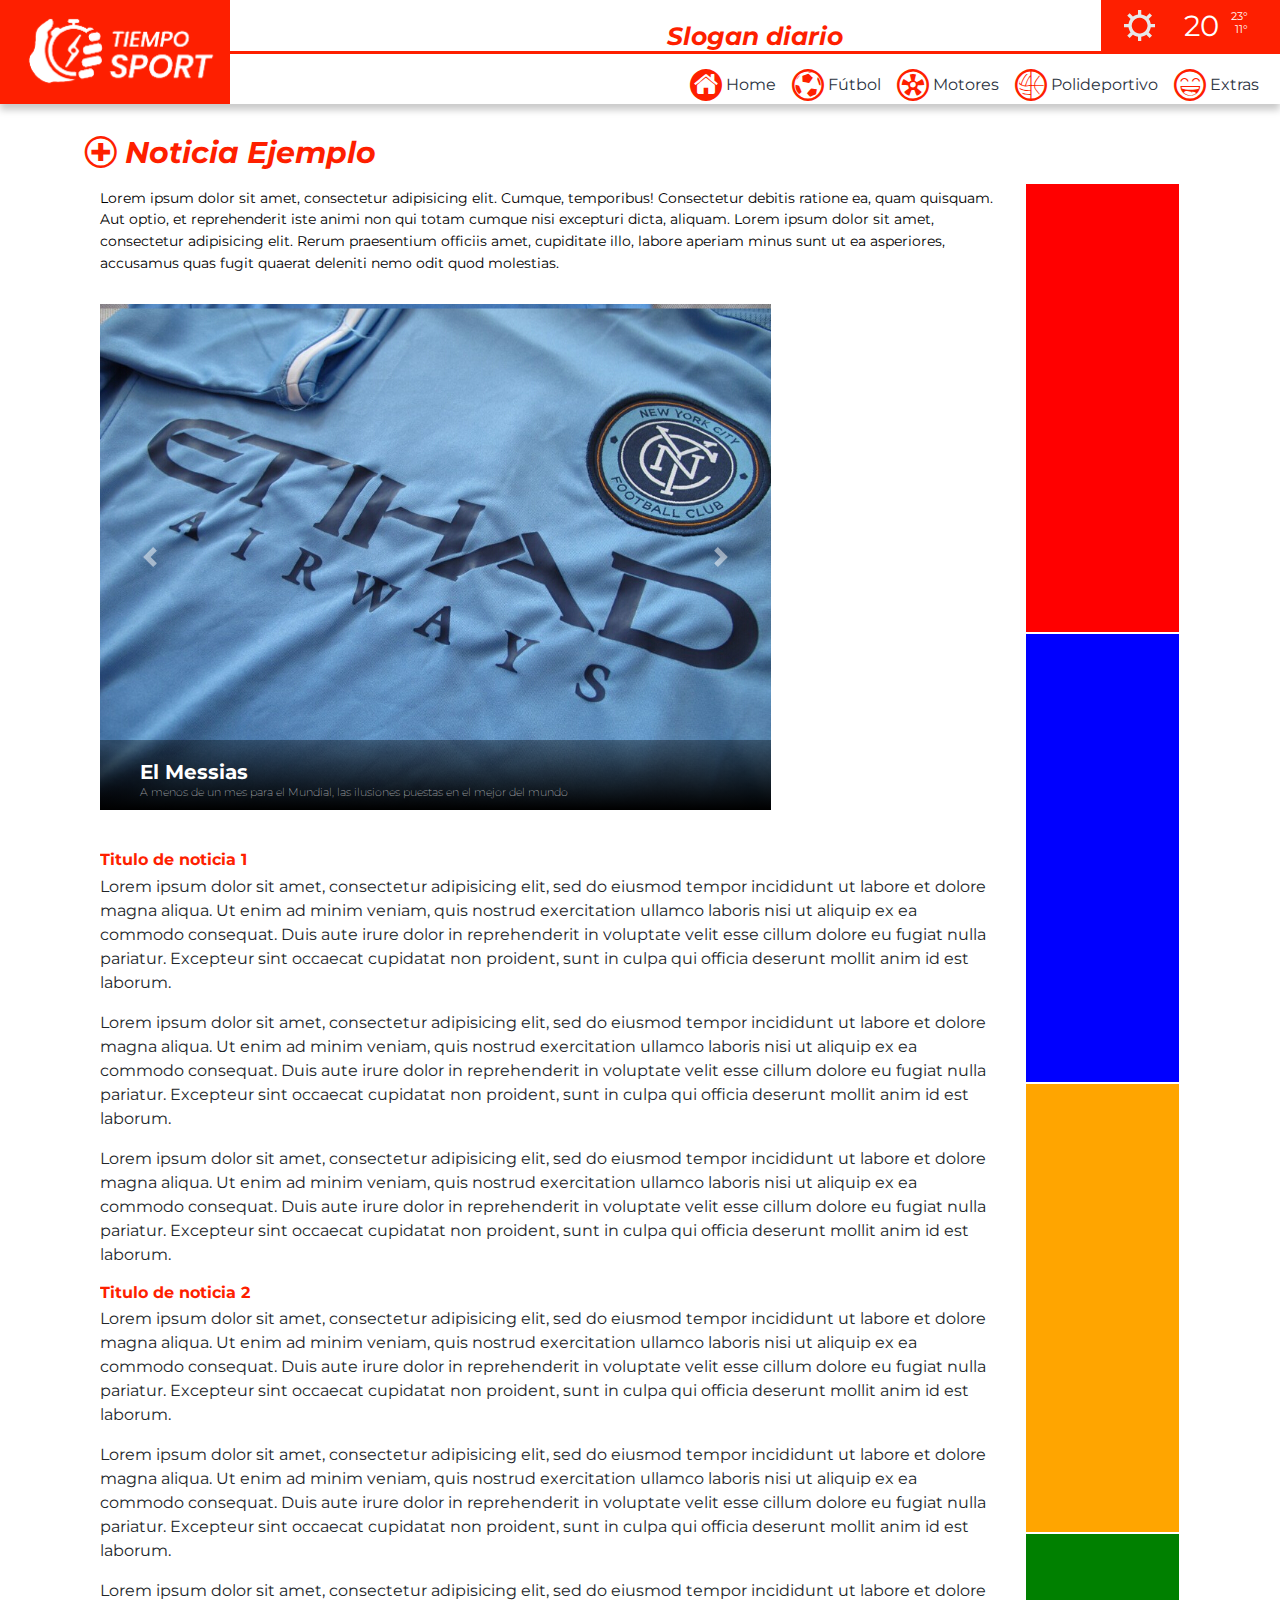
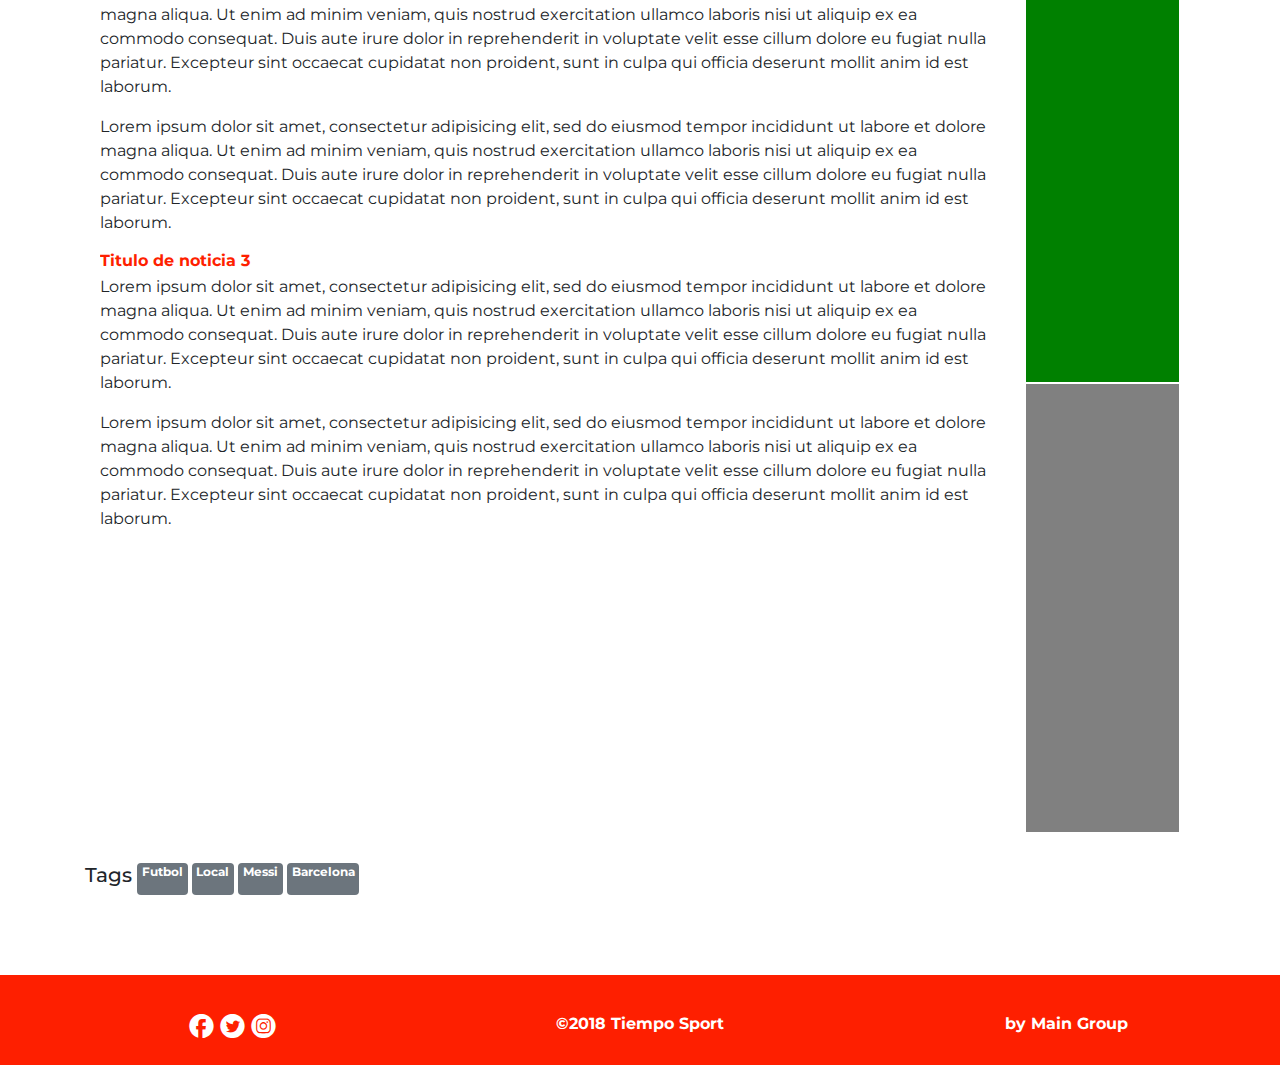
==== news.layout.html @ 6827b6a7 "adding news section" ====
<!DOCTYPE html>
<html lang="es">
<head>
	<meta charset="utf-8">
	<meta http-equiv="X-UA-Compatible" content="IE=edge">
	<meta name="viewport" content="width=device-width, initial-scale=1.0">
	<title>Tiempo Sport</title>
	<link href="https://fonts.googleapis.com/css?family=Montserrat|Open+Sans" rel="stylesheet">
	<link rel="stylesheet" href="css/normalize.css">
	<link href="https://fonts.googleapis.com/icon?family=Material+Icons"
      rel="stylesheet">
	<link rel="stylesheet" href="bootstrap/css/bootstrap-reboot.min.css">
	<link rel="stylesheet" href="bootstrap/css/bootstrap.min.css">
	<link rel="stylesheet" href="css/style.css">
	<link rel="stylesheet" media="(max-width: 544px)" type="text/css" href="css/extra-small-style.css">
</head>
<body>
	<header id="header" class="header-fixed-top">
		<nav class="navbar navbar-expand-lg navbar-light bg-color-white">
  			<a class="navbar-brand" href="#"><img class="img-logo" src="img/logo.png" alt="Tiempo Sport"></a>
			  <button class="navbar-toggler" type="button" data-toggle="collapse" data-target="#navbarSupportedContent" aria-controls="navbarSupportedContent" aria-expanded="false" aria-label="Toggle navigation">
			    <span class="navbar-toggler-icon"></span>
			  </button>
    	<button class="btnz d-none d-lg-inline-block mb-3 mb-md-0 ml-md-3 weather-btn" id="weather">
    		<img src="img/sun.png" class="weather-img"><span id="current-temp" class="temp-actual">20</span><span class="max-min" id="max-Temp">23&#176;</span>
    		<span class="max-min" id="min-temp">11&#176;</span>
    	</button>
    </div>
    <h1 id="slogan" class="slogan-top d-none d-sm-block">Slogan diario</h1>
  <div class="collapse navbar-collapse" id="navbarSupportedContent">
    <ul class="navbar-nav mr-auto">
      <li class="nav-item active">
        <a class="nav-link" href="#"><span class="tiempo-font">A </span>&nbsp;Home</a>
      </li>
      <li class="nav-item">
        <a class="nav-link" href="#outstanding-news"><span class="tiempo-font">B </span>&nbsp;Fútbol</a>
      </li>
      <li class="nav-item">
        <a class="nav-link" href="#sports"><span class="tiempo-font">C </span>&nbsp;Motores</a>
      </li>
        <li class="nav-item">
        <a class="nav-link" href="#tecnology"><span class="tiempo-font">D </span>&nbsp;Polideportivo</a>
      </li>
        <li class="nav-item">
        <a class="nav-link" href="#entertainment"><span class="tiempo-font">E </span>&nbsp;Extras</a>
      </li>
      <li class="nav-item social-content d-block d-sm-block d-md-none">
      	<p class="social-icons">F</p>
      	<p class="social-icons">T</p>
      	<p class="social-icons">I</p>
      </li>
    </ul>
  </div>
</nav>
	</header><!-- /header -->
	<div class="container">
		<div class="row information-content d-block d-sm-block d-md-none">
  			<div class="inner-information-content">
  				<h4 class="text-content">Azul/19&#176;</h4>
  			</div>
  			<div class="inner-information-content">
  				<h4 id="today" class="text-content">10 de mayo 2018</h4>
  			</div>
  		</div>
		<div class="row span-content d-none d-md-block">
			<h4 class="span-content-inner" id="dateField"></h4>
		</div>

		<!-- Outstanding news in carousel -->
		<!-- Just visible in small and extra small devices -->
		<h2 class="section-title"><span class="tiempo-font">T </span>Noticia Ejemplo</h2>
		<div class="row">
			<div class="col-md-10 col-xs-12">
				<p class="downer">Lorem ipsum dolor sit amet, consectetur adipisicing elit. Cumque, temporibus! Consectetur debitis ratione ea, quam quisquam. Aut optio, et reprehenderit iste animi non qui totam cumque nisi excepturi dicta, aliquam. Lorem ipsum dolor sit amet, consectetur adipisicing elit. Rerum praesentium officiis amet, cupiditate illo, labore aperiam minus sunt ut ea asperiores, accusamus quas fugit quaerat deleniti nemo odit quod molestias.</p>
				<div class="wrapper">
					
				</div>
				<div id="carouselExampleIndicators" class="carousel slide col-md-9 no-padding" data-ride="carousel">
				  <div class="carousel-inner">
				    <div class="carousel-item active">
				      <img class="w-100" src="img/news-photo.jpg" alt="First slide">
				      <div class="carousel-caption">
					    <h5 class="inner-carousel-title">El Messias</h5>
					    <p class="inner-carousel-content">A menos de un mes para el Mundial, las ilusiones puestas en el mejor del mundo</p>
					  </div>
				    </div>
				    
				    
				  </div>
				  <a class="carousel-control-prev" href="#carouselExampleIndicators" role="button" data-slide="prev">
				    <span class="carousel-control-prev-icon" aria-hidden="true"></span>
				    <span class="sr-only">Previous</span>
				  </a>
				  <a class="carousel-control-next" href="#carouselExampleIndicators" role="button" data-slide="next">
				    <span class="carousel-control-next-icon" aria-hidden="true"></span>
				    <span class="sr-only">Next</span>
				  </a>
				</div>
				<div class="wrapper">
					
				</div>
				<div class="text-box">
					<h4 class="label-news">Titulo de noticia 1</h4>
										<p>Lorem ipsum dolor sit amet, consectetur adipisicing elit, sed do eiusmod
					tempor incididunt ut labore et dolore magna aliqua. Ut enim ad minim veniam,
					quis nostrud exercitation ullamco laboris nisi ut aliquip ex ea commodo
					consequat. Duis aute irure dolor in reprehenderit in voluptate velit esse
					cillum dolore eu fugiat nulla pariatur. Excepteur sint occaecat cupidatat non
					proident, sunt in culpa qui officia deserunt mollit anim id est laborum.</p>
										<p>Lorem ipsum dolor sit amet, consectetur adipisicing elit, sed do eiusmod
					tempor incididunt ut labore et dolore magna aliqua. Ut enim ad minim veniam,
					quis nostrud exercitation ullamco laboris nisi ut aliquip ex ea commodo
					consequat. Duis aute irure dolor in reprehenderit in voluptate velit esse
					cillum dolore eu fugiat nulla pariatur. Excepteur sint occaecat cupidatat non
					proident, sunt in culpa qui officia deserunt mollit anim id est laborum.</p>
										<p>Lorem ipsum dolor sit amet, consectetur adipisicing elit, sed do eiusmod
					tempor incididunt ut labore et dolore magna aliqua. Ut enim ad minim veniam,
					quis nostrud exercitation ullamco laboris nisi ut aliquip ex ea commodo
					consequat. Duis aute irure dolor in reprehenderit in voluptate velit esse
					cillum dolore eu fugiat nulla pariatur. Excepteur sint occaecat cupidatat non
					proident, sunt in culpa qui officia deserunt mollit anim id est laborum.</p>
					<h4 class="label-news">Titulo de noticia 2</h4>
										<p>Lorem ipsum dolor sit amet, consectetur adipisicing elit, sed do eiusmod
					tempor incididunt ut labore et dolore magna aliqua. Ut enim ad minim veniam,
					quis nostrud exercitation ullamco laboris nisi ut aliquip ex ea commodo
					consequat. Duis aute irure dolor in reprehenderit in voluptate velit esse
					cillum dolore eu fugiat nulla pariatur. Excepteur sint occaecat cupidatat non
					proident, sunt in culpa qui officia deserunt mollit anim id est laborum.</p>
										<p>Lorem ipsum dolor sit amet, consectetur adipisicing elit, sed do eiusmod
					tempor incididunt ut labore et dolore magna aliqua. Ut enim ad minim veniam,
					quis nostrud exercitation ullamco laboris nisi ut aliquip ex ea commodo
					consequat. Duis aute irure dolor in reprehenderit in voluptate velit esse
					cillum dolore eu fugiat nulla pariatur. Excepteur sint occaecat cupidatat non
					proident, sunt in culpa qui officia deserunt mollit anim id est laborum.</p>
										<p>Lorem ipsum dolor sit amet, consectetur adipisicing elit, sed do eiusmod
					tempor incididunt ut labore et dolore magna aliqua. Ut enim ad minim veniam,
					quis nostrud exercitation ullamco laboris nisi ut aliquip ex ea commodo
					consequat. Duis aute irure dolor in reprehenderit in voluptate velit esse
					cillum dolore eu fugiat nulla pariatur. Excepteur sint occaecat cupidatat non
					proident, sunt in culpa qui officia deserunt mollit anim id est laborum.</p>
										<p>Lorem ipsum dolor sit amet, consectetur adipisicing elit, sed do eiusmod
					tempor incididunt ut labore et dolore magna aliqua. Ut enim ad minim veniam,
					quis nostrud exercitation ullamco laboris nisi ut aliquip ex ea commodo
					consequat. Duis aute irure dolor in reprehenderit in voluptate velit esse
					cillum dolore eu fugiat nulla pariatur. Excepteur sint occaecat cupidatat non
					proident, sunt in culpa qui officia deserunt mollit anim id est laborum.</p>
					<h4 class="label-news">Titulo de noticia 3</h4>
										<p>Lorem ipsum dolor sit amet, consectetur adipisicing elit, sed do eiusmod
					tempor incididunt ut labore et dolore magna aliqua. Ut enim ad minim veniam,
					quis nostrud exercitation ullamco laboris nisi ut aliquip ex ea commodo
					consequat. Duis aute irure dolor in reprehenderit in voluptate velit esse
					cillum dolore eu fugiat nulla pariatur. Excepteur sint occaecat cupidatat non
					proident, sunt in culpa qui officia deserunt mollit anim id est laborum.</p>
										<p>Lorem ipsum dolor sit amet, consectetur adipisicing elit, sed do eiusmod
					tempor incididunt ut labore et dolore magna aliqua. Ut enim ad minim veniam,
					quis nostrud exercitation ullamco laboris nisi ut aliquip ex ea commodo
					consequat. Duis aute irure dolor in reprehenderit in voluptate velit esse
					cillum dolore eu fugiat nulla pariatur. Excepteur sint occaecat cupidatat non
					proident, sunt in culpa qui officia deserunt mollit anim id est laborum.</p>
				</div>
			</div>
			<div class="col-md-2 col-xs-12">
				<article class="big-article" style="background-color: red;">
				
				</article>
				<article class="big-article" style="background-color: blue;">
				
				</article>
				<article class="big-article" style="background-color: orange;">
				
				</article>
				<article class="big-article" style="background-color: green;">
				
				</article>
				<article class="big-article" style="background-color: grey;">
				
				</article>
			</div>
		</div>
		
	<div class="wrapper">
		
	</div>
	<div class="row">
		<h5 class="tag-letter">Tags&nbsp;</h5>
		<a href="#" class="badge badge-secondary">Futbol</a><span>&nbsp;</span>
		<a href="#" class="badge badge-secondary">Local</a><span>&nbsp;</span>
		<a href="#" class="badge badge-secondary">Messi</a><span>&nbsp;</span>
		<a href="#" class="badge badge-secondary">Barcelona</a><span>&nbsp;</span>
	</div>

		
	</div>

	<div class="wrapper">
		
	</div>
	<div class="row">
		<footer>
			<br>
			<div class="row">
				<div class="col-sm-4 col-xs-12">
					<ul class="social-field">
						<li><p class="social-icons white">F</p></li>
						<li><p class="social-icons white">T</p></li>
						<li><p class="social-icons white">I</p></li>
					</ul>
				</div>
				<div class="col-sm-4 col-xs-12">
					<h5 class="atribution">&copy;2018 Tiempo Sport</h5>
				</div>
				<div class="col-sm-4 col-xs-12">
					<h5 class="atribution">by Main Group</h5>
				</div>
			</div>
		</footer>
	</div>
	<script  src="https://code.jquery.com/jquery-3.3.1.min.js"  integrity="sha256-FgpCb/KJQlLNfOu91ta32o/NMZxltwRo8QtmkMRdAu8="
  crossorigin="anonymous"></script>
	<script src="bootstrap/js/bootstrap.min.js"></script>
	<script src="js/main.js"></script>
</body>
</html>
---- css/style.css ----
@font-face {
    font-family: 'Typeecon';
    src: local('Typeecon'),
	     url(typeecon.otf) format('OpenType');
}

@font-face {
    font-family: 'TiempoSport2';
    src: local('TiempoSport2'),
	     url(tiemposport2.ttf) format('TrueType');
}

.social-icons{
	font-family: 'Typeecon';
	display: inline-block;
	font-size: 25px;
	color: #fe1f00;
}

.social-icons.white{
	color: #FFF;
	text-align: center;
	line-height: 50px;

}

.social-field{
	width: 130px;
	display: block;
	margin: 0 auto;
}

.social-field li{
	list-style: none;
	display: inline-block;
}

.social-content{
	text-align: center;
}

.atribution{
	color: #FFF;
	font-size: 1rem;
	font-weight: bold;
	text-align: center;
	line-height: 50px;
}

body{
	font-family: 'Montserrat', sans-serif;
}
.header-fixed-top{
	width: 100%;
	height: auto;
	overflow: hidden;
	position: fixed;
	top: 0;
	-webkit-box-shadow: 0px 6px 7px 0px rgba(0,0,0,0.21);
	-moz-box-shadow: 0px 6px 7px 0px rgba(0,0,0,0.21);
	box-shadow: 0px 6px 7px 0px rgba(0,0,0,0.21);
	z-index: 100;
}

.img-logo{
	height: 80px;
	width: auto;
	margin: 3% 10%;
	display: block;
}

.bg-color-white{
	background-color: #FFFFFF;
	height: 100%;
}

.navbar-expand-lg .navbar-nav {
	margin-right: 3% !important;
	text-align: left;
}

.slogan-top{
	font-size: 25px;
    text-align: center;
    color: #fe1f00;
    font-weight: bolder;
    font-style: italic;
    border-bottom-style: solid;
	width: 100%;
    height: 50%;
    margin: 0;
    padding: 0;
    top: -14px;
    position: relative;
}

.navbar {
	padding: 0;
}

.navbar-brand{
	background-color: #fe1f00;
	width: 280px;
	margin-right: 0 !important;
}

#navbarSupportedContent{
	position: absolute;
	right: 1%;
	bottom: 1%;
}

.nav-link{
	color: #2B333F !important;
	line-height: 20px;
	font-size: 16px;
	display: inline-flex;
	transition: all 0.35s;
}

.nav-link:hover{
	color: #fe1f00 !important;
}

.nav-link:active{
	color: #fe1f00 !important;
}

.nav-item{
	min-width: 100px;
	width: auto;
	display: inline-block;
}

.icon-btn{
	height:30px;
	width: auto;
	vertical-align: middle;
	margin: -6px 5px;
}

.weather-btn{
	background-color: #fe1f00;
	border-radius: 0;
	border: none;
	position: absolute;
	display: block;
	right: 0;
	top: 0;
	width: 14%;
	height: 50%;
	transition: all 0.35s;
}

.weather-btn:hover{
	background-color:#FFF;
}

.weather-btn:hover > .temp-actual{
	color: #fe1f00;
}

.weather-btn:hover > .max-min{
	color: #fe1f00;
}

.weather-img{
	position: absolute;
	top: 19%;
	left: 13%;
}

.temp-actual{
	color: #ffffff;
	font-size: 1.8em;
	margin-left: 2%;
	transition: all 0.35s;
	float: right;
	margin-right: 33%;
}

.max-min{
	display: inline-block;
	color: #ffffff;
	font-size: 0.7em;
	position: absolute;
	top: 16%;
	margin-left: 1%;
	transition: all 0.35s;
	right: 18%;
}

#min-temp{
	top: 40%;
}

.material-icons{
	color:  #fe1f00;
	vertical-align: middle;
	font-size: 28px;
}

.container-fluid{
	position: relative;
	padding: 0;
	margin: 7.5% 0 0 0;
}

.row{
	margin: 0;
}

.span-content{
	position: relative;
	margin: 12% 0 1% 0;
	clear: both;
}

.span-content-inner{
	font-size: 1em;
}

.wrapper{
	width: 100%;
	clear: both;
	position: relative;
	height: 30px;
}

.information-content{
	margin-top: 60px;
	position: relative;
	clear: both;
}

.inner-information-content{
	height: 50px;	
	width: 49%;
	display: inline-block;
	
}

.text-content{
	color:  #fe1f00;
	text-align: center;
	font-size: 1em;
	line-height: 50px;
}

.inner-information-content:first-child{
	border-right: 1px solid #fe1f00;
}

/* News */
.big-article{
	height: auto;
	min-height: 450px;
	background-color: #fe1f00;
	border: 1px solid #FFF;
}

.joke-label{ /* deletmeeeeeeeeeeeeeeeeeeeee */
	color: white;
	text-align: center;
	line-height: 450px;
}

.joke-label-sm{ /* deletmeeeeeeeeeeeeeeeeeeeee */
	color: white;
	text-align: center;
	line-height: 300px;
}

.label-sm{
	width: 100%;
	margin: 10px auto 5px 10px;
	text-align: left;
	color: #fe1f00;
	font-size: 1rem;
	font-weight: bold;
	font-style: italic;
}

.content-sm{
	font-size: .7rem;
	color: #000;
	text-align: left;
	margin: 5px auto 0px 10px;
}

.section-title{
	width: 90%;
	clear: both;
	font-size: 30px;
    margin: 1% 0;
    color: #fe1f00;
    font-weight: bolder;
    font-style: italic;
}

.carousel-caption{
	width: 100%;
	background: rgba(5,5,5,0.38);
	background: -moz-linear-gradient(top, rgba(5,5,5,0.38) 0%, rgba(0,0,0,1) 100%);
	background: -webkit-gradient(left top, left bottom, color-stop(0%, rgba(5,5,5,0.38)), color-stop(100%, rgba(0,0,0,1)));
	background: -webkit-linear-gradient(top, rgba(5,5,5,0.38) 0%, rgba(0,0,0,1) 100%);
	background: -o-linear-gradient(top, rgba(5,5,5,0.38) 0%, rgba(0,0,0,1) 100%);
	background: -ms-linear-gradient(top, rgba(5,5,5,0.38) 0%, rgba(0,0,0,1) 100%);
	background: linear-gradient(to bottom, rgba(5,5,5,0.38) 0%, rgba(0,0,0,1) 100%);
	filter: progid:DXImageTransform.Microsoft.gradient( startColorstr='#050505', endColorstr='#000000', GradientType=0 );
	right: 0;
	left: 0;
	bottom: 0;
	padding-bottom: 0;
}

.inner-carousel-title{
	font-family: 'Montserrat', sans-serif;
	font-weight: bold;
	text-align: left;
	margin-left: 6%;
	margin-bottom: 0;
	padding-bottom: 0;
}

.inner-carousel-content{
	font-family: 'Montserrat', sans-serif;
	font-weight: lighter;
	font-size: .7em;
	text-align: left;
	margin-left: 6%;
	margin-bottom: 0;
	padding-bottom: 10px;
}

.img-responsive{
	height: 10%;
	vertical-align: middle;
	margin: 1.33% 1% 0 0;
}

.small-article{
	height: 317px;
	background-color: transparent;
	border: 1px solid #FFF;
	overflow: hidden;
	padding: 0;
}

.sponsor-banner{
	background-image: url('../img/noticias-14.png');
	background-size: contain;
	background-position: center;
	background-repeat: no-repeat;
	width: 100%;
	height: 110px;
}

.no-padding{
	padding: 0;
	overflow: hidden;
}

.small-article.no-border-top{
	border-top: none;
}

.small-article.no-border-top.smaller{
	height: 141px;
	min-height: 141px;
}

.img-adapt{
	width: 100%;
	height: auto;
}

.small-article.no-border-top.smaller p.joke-label-sm{
	line-height: 141px;
}

.tiempo-font{
	font-family: 'TiempoSport2';
	font-size: 2rem;
	color: #fe1f00;
	font-style: normal;
	font-weight:500;
}

.middle-icon{
    height: 7%;
    vertical-align: middle;
    margin: 1.33% 1% -59px 8px;
}

.spacer{
	margin: 1% 58px;
}

.text-box{
	width: 100%;
	height: auto;
	overflow: hidden;
}

.label-news{
	width: 100%;
	margin: 10px auto 5px 0;
	text-align: left;
	color: #fe1f00;
	font-size: 1rem;
	font-weight: bold;
	font-style: normal;
}

.downer{
	font-size: .9rem;
	color: #000;
	text-align: left;
	margin: 5px auto 0px 0;
}

footer{
	background-color: #fe1f00;
	width: 100%;
	height: auto;
	min-height: 50px;
	margin-top: 50px;
}
---- css/extra-small-style.css ----
.navbar-brand {
    background-color: transparent;
    width: auto;
    margin-right: 0 !important;
}

.img-logo {
    height: 40px;
    width: auto;
    margin: 3% 10%;
    display: block;
}

.header-fixed-top {
	background-color: #fe1f00;
}

.bg-color-white{
	background-color: transparent;
}

.navbar-light .navbar-toggler{
	color: #FFF;
	border: none;
}

.big-article{
	height: auto;
	min-height: 0;
}

#navbarSupportedContent{
	position: relative;
   	background: rgba(237,237,237,1);
	background: -moz-linear-gradient(left, rgba(237,237,237,1) 0%, rgba(246,246,246,1) 53%, rgba(255,255,255,1) 100%);
	background: -webkit-gradient(left top, right top, color-stop(0%, rgba(237,237,237,1)), color-stop(53%, rgba(246,246,246,1)), color-stop(100%, rgba(255,255,255,1)));
	background: -webkit-linear-gradient(left, rgba(237,237,237,1) 0%, rgba(246,246,246,1) 53%, rgba(255,255,255,1) 100%);
	background: -o-linear-gradient(left, rgba(237,237,237,1) 0%, rgba(246,246,246,1) 53%, rgba(255,255,255,1) 100%);
	background: -ms-linear-gradient(left, rgba(237,237,237,1) 0%, rgba(246,246,246,1) 53%, rgba(255,255,255,1) 100%);
	background: linear-gradient(to right, rgba(237,237,237,1) 0%, rgba(246,246,246,1) 53%, rgba(255,255,255,1) 100%);
	filter: progid:DXImageTransform.Microsoft.gradient( startColorstr='#ededed', endColorstr='#ffffff', GradientType=1 );
}

.nav-item{
	margin-left: 3%;
	margin-top: 1%;
}

.nav-link{
	color: #fe1f00 !important;
}

.span-content {
    margin: 1% 0 1% 0;
}

.section-title{
	text-align: center;
	font-style: normal;
}

#outstanding-news,#complementary-news-1,.wrapper,.middle-icon{
	display: none;
}

.spacer{
	margin:0;
}
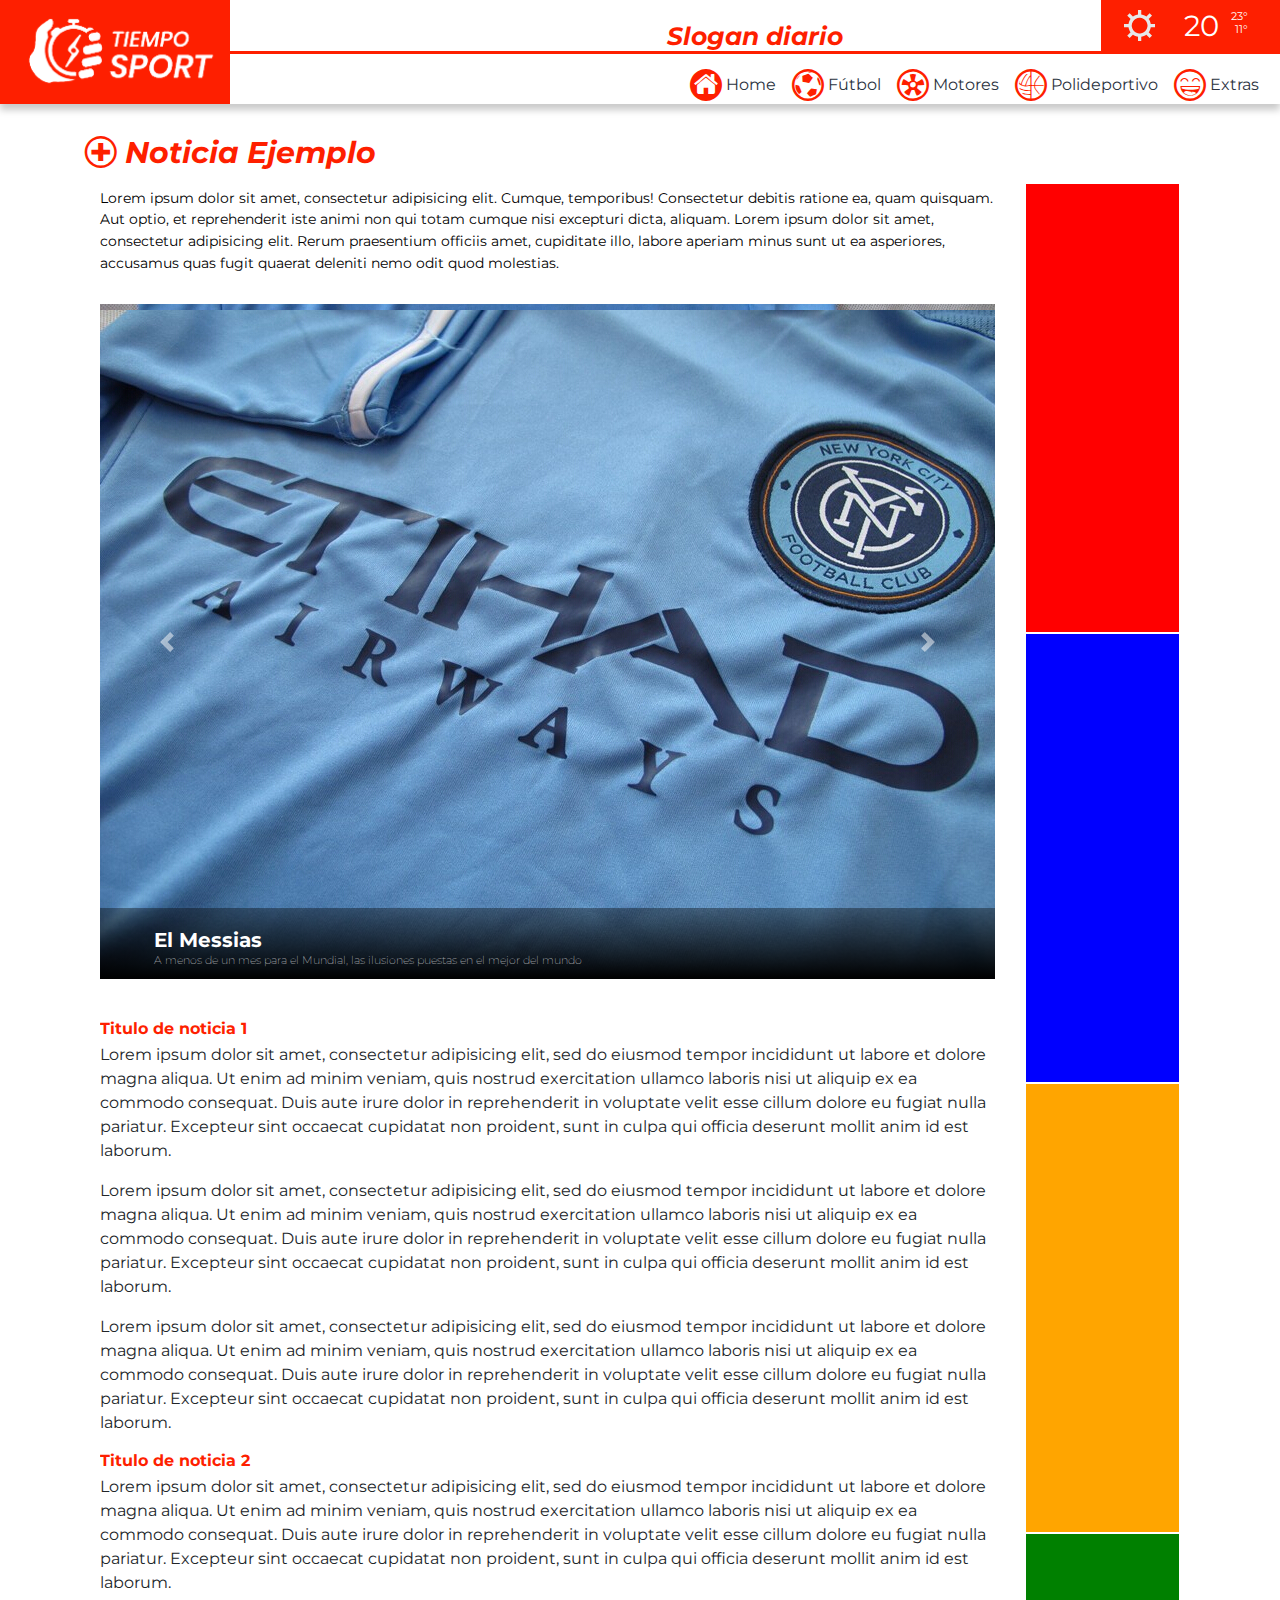
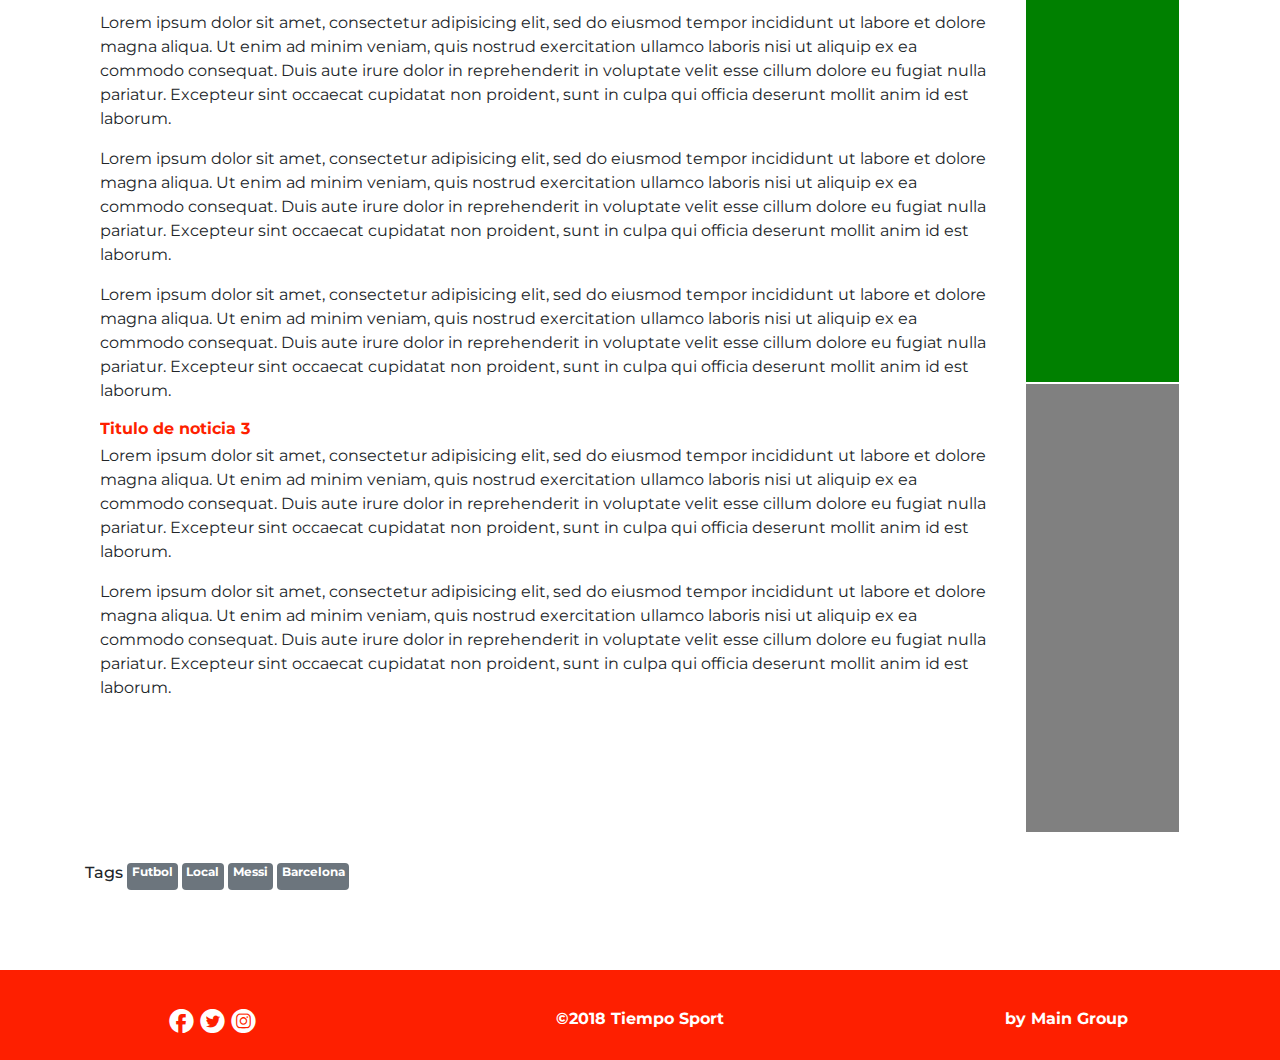
==== commit 11558460: "medium styles" ====
--- a/news.layout.html
+++ b/news.layout.html
@@ -12,46 +12,49 @@
 	<link rel="stylesheet" href="bootstrap/css/bootstrap-reboot.min.css">
 	<link rel="stylesheet" href="bootstrap/css/bootstrap.min.css">
 	<link rel="stylesheet" href="css/style.css">
+	<link rel="stylesheet" media="(max-width: 768px)" type="text/css" href="css/medium-style.css">
 	<link rel="stylesheet" media="(max-width: 544px)" type="text/css" href="css/extra-small-style.css">
 </head>
 <body>
 	<header id="header" class="header-fixed-top">
 		<nav class="navbar navbar-expand-lg navbar-light bg-color-white">
-  			<a class="navbar-brand" href="#"><img class="img-logo" src="img/logo.png" alt="Tiempo Sport"></a>
-			  <button class="navbar-toggler" type="button" data-toggle="collapse" data-target="#navbarSupportedContent" aria-controls="navbarSupportedContent" aria-expanded="false" aria-label="Toggle navigation">
-			    <span class="navbar-toggler-icon"></span>
-			  </button>
-    	<button class="btnz d-none d-lg-inline-block mb-3 mb-md-0 ml-md-3 weather-btn" id="weather">
-    		<img src="img/sun.png" class="weather-img"><span id="current-temp" class="temp-actual">20</span><span class="max-min" id="max-Temp">23&#176;</span>
-    		<span class="max-min" id="min-temp">11&#176;</span>
-    	</button>
-    </div>
-    <h1 id="slogan" class="slogan-top d-none d-sm-block">Slogan diario</h1>
-  <div class="collapse navbar-collapse" id="navbarSupportedContent">
-    <ul class="navbar-nav mr-auto">
-      <li class="nav-item active">
-        <a class="nav-link" href="#"><span class="tiempo-font">A </span>&nbsp;Home</a>
-      </li>
-      <li class="nav-item">
-        <a class="nav-link" href="#outstanding-news"><span class="tiempo-font">B </span>&nbsp;Fútbol</a>
-      </li>
-      <li class="nav-item">
-        <a class="nav-link" href="#sports"><span class="tiempo-font">C </span>&nbsp;Motores</a>
-      </li>
-        <li class="nav-item">
-        <a class="nav-link" href="#tecnology"><span class="tiempo-font">D </span>&nbsp;Polideportivo</a>
-      </li>
-        <li class="nav-item">
-        <a class="nav-link" href="#entertainment"><span class="tiempo-font">E </span>&nbsp;Extras</a>
-      </li>
-      <li class="nav-item social-content d-block d-sm-block d-md-none">
-      	<p class="social-icons">F</p>
-      	<p class="social-icons">T</p>
-      	<p class="social-icons">I</p>
-      </li>
-    </ul>
-  </div>
-</nav>
+  			<a class="navbar-brand" href="#">
+  				<img class="img-logo" src="img/logo.png" alt="Tiempo Sport">
+  			</a>
+			<button class="navbar-toggler" type="button" data-toggle="collapse" data-target="#navbarSupportedContent" aria-controls="navbarSupportedContent" aria-expanded="false" aria-label="Toggle navigation">
+				<span class="navbar-toggler-icon"></span>
+			</button>
+	    	<button class="btnz d-none d-lg-inline-block mb-3 mb-md-0 ml-md-3 weather-btn" id="weather">
+	    		<img src="img/sun.png" class="weather-img"><span id="current-temp" class="temp-actual">20</span><span class="max-min" id="max-Temp">23&#176;</span>
+	    		<span class="max-min" id="min-temp">11&#176;</span>
+	    	</button>
+ 
+		   	<h1 id="slogan" class="slogan-top d-none d-sm-block">Slogan diario</h1>
+			<div class="collapse navbar-collapse" id="navbarSupportedContent">
+			    <ul class="navbar-nav mr-auto">
+				      <li class="nav-item active">
+				        <a class="nav-link" href="#"><span class="tiempo-font">A </span>&nbsp;Home</a>
+				      </li>
+				      <li class="nav-item">
+				        <a class="nav-link" href="#outstanding-news"><span class="tiempo-font">B </span>&nbsp;Fútbol</a>
+				      </li>
+				      <li class="nav-item">
+				        <a class="nav-link" href="#sports"><span class="tiempo-font">C </span>&nbsp;Motores</a>
+				      </li>
+				        <li class="nav-item">
+				        <a class="nav-link" href="#tecnology"><span class="tiempo-font">D </span>&nbsp;Polideportivo</a>
+				      </li>
+				        <li class="nav-item">
+				        <a class="nav-link" href="#entertainment"><span class="tiempo-font">E </span>&nbsp;Extras</a>
+				      </li>
+				      <li class="nav-item social-content d-block d-sm-block d-md-none">
+				      	<p class="social-icons">F</p>
+				      	<p class="social-icons">T</p>
+				      	<p class="social-icons">I</p>
+				      </li>
+			    </ul>
+			</div>
+		</nav>
 	</header><!-- /header -->
 	<div class="container">
 		<div class="row information-content d-block d-sm-block d-md-none">
@@ -75,7 +78,7 @@
 				<div class="wrapper">
 					
 				</div>
-				<div id="carouselExampleIndicators" class="carousel slide col-md-9 no-padding" data-ride="carousel">
+				<div id="carouselExampleIndicators" class="carousel slide no-padding" data-ride="carousel">
 				  <div class="carousel-inner">
 				    <div class="carousel-item active">
 				      <img class="w-100" src="img/news-photo.jpg" alt="First slide">
@@ -182,7 +185,7 @@
 		
 	</div>
 	<div class="row">
-		<h5 class="tag-letter">Tags&nbsp;</h5>
+		<h6 class="tag-letter">Tags&nbsp;</h6>
 		<a href="#" class="badge badge-secondary">Futbol</a><span>&nbsp;</span>
 		<a href="#" class="badge badge-secondary">Local</a><span>&nbsp;</span>
 		<a href="#" class="badge badge-secondary">Messi</a><span>&nbsp;</span>
--- a/css/style.css
+++ b/css/style.css
@@ -25,9 +25,10 @@
 }
 
 .social-field{
-	width: 130px;
+	width: 90px;
 	display: block;
 	margin: 0 auto;
+	padding: 0;
 }
 
 .social-field li{
--- a/css/medium-style.css
+++ b/css/medium-style.css
@@ -0,0 +1,80 @@
+.navbar-brand {
+    background-color: transparent;
+    width: auto;
+    margin-right: 0 !important;
+}
+
+.img-logo {
+    height: 40px;
+    width: auto;
+    margin: 3% 10%;
+    display: block;
+}
+
+.header-fixed-top {
+    background-color: #fe1f00;
+}
+
+.bg-color-white{
+    background-color: transparent;
+}
+
+.navbar-light .navbar-toggler{
+    color: #FFF;
+    border: none;
+}
+
+#navbarSupportedContent{
+    position: relative;
+    background: rgba(237,237,237,1);
+    background: -moz-linear-gradient(left, rgba(237,237,237,1) 0%, rgba(246,246,246,1) 53%, rgba(255,255,255,1) 100%);
+    background: -webkit-gradient(left top, right top, color-stop(0%, rgba(237,237,237,1)), color-stop(53%, rgba(246,246,246,1)), color-stop(100%, rgba(255,255,255,1)));
+    background: -webkit-linear-gradient(left, rgba(237,237,237,1) 0%, rgba(246,246,246,1) 53%, rgba(255,255,255,1) 100%);
+    background: -o-linear-gradient(left, rgba(237,237,237,1) 0%, rgba(246,246,246,1) 53%, rgba(255,255,255,1) 100%);
+    background: -ms-linear-gradient(left, rgba(237,237,237,1) 0%, rgba(246,246,246,1) 53%, rgba(255,255,255,1) 100%);
+    background: linear-gradient(to right, rgba(237,237,237,1) 0%, rgba(246,246,246,1) 53%, rgba(255,255,255,1) 100%);
+    filter: progid:DXImageTransform.Microsoft.gradient( startColorstr='#ededed', endColorstr='#ffffff', GradientType=1 );
+}
+
+.nav-item{
+    margin-left: 3%;
+    margin-top: 1%;
+}
+
+.nav-link{
+    color: #fe1f00 !important;
+}
+
+.span-content {
+    margin: 1% 0 1% 0;
+}
+
+.section-title{
+    text-align: center;
+    font-style: normal;
+    margin-top: 11%;
+}
+
+#outstanding-news,#complementary-news-1,.wrapper,.middle-icon{
+    display: none;
+}
+
+.spacer{
+    margin:0;
+}
+
+#slogan{
+    display: none !important;
+}
+
+.small-article{
+    height: auto;
+}
+
+.small-article.no-border-top.smaller{
+    height: auto;
+}
+
+#carouselExampleIndicators{
+    background-color: red;
+}